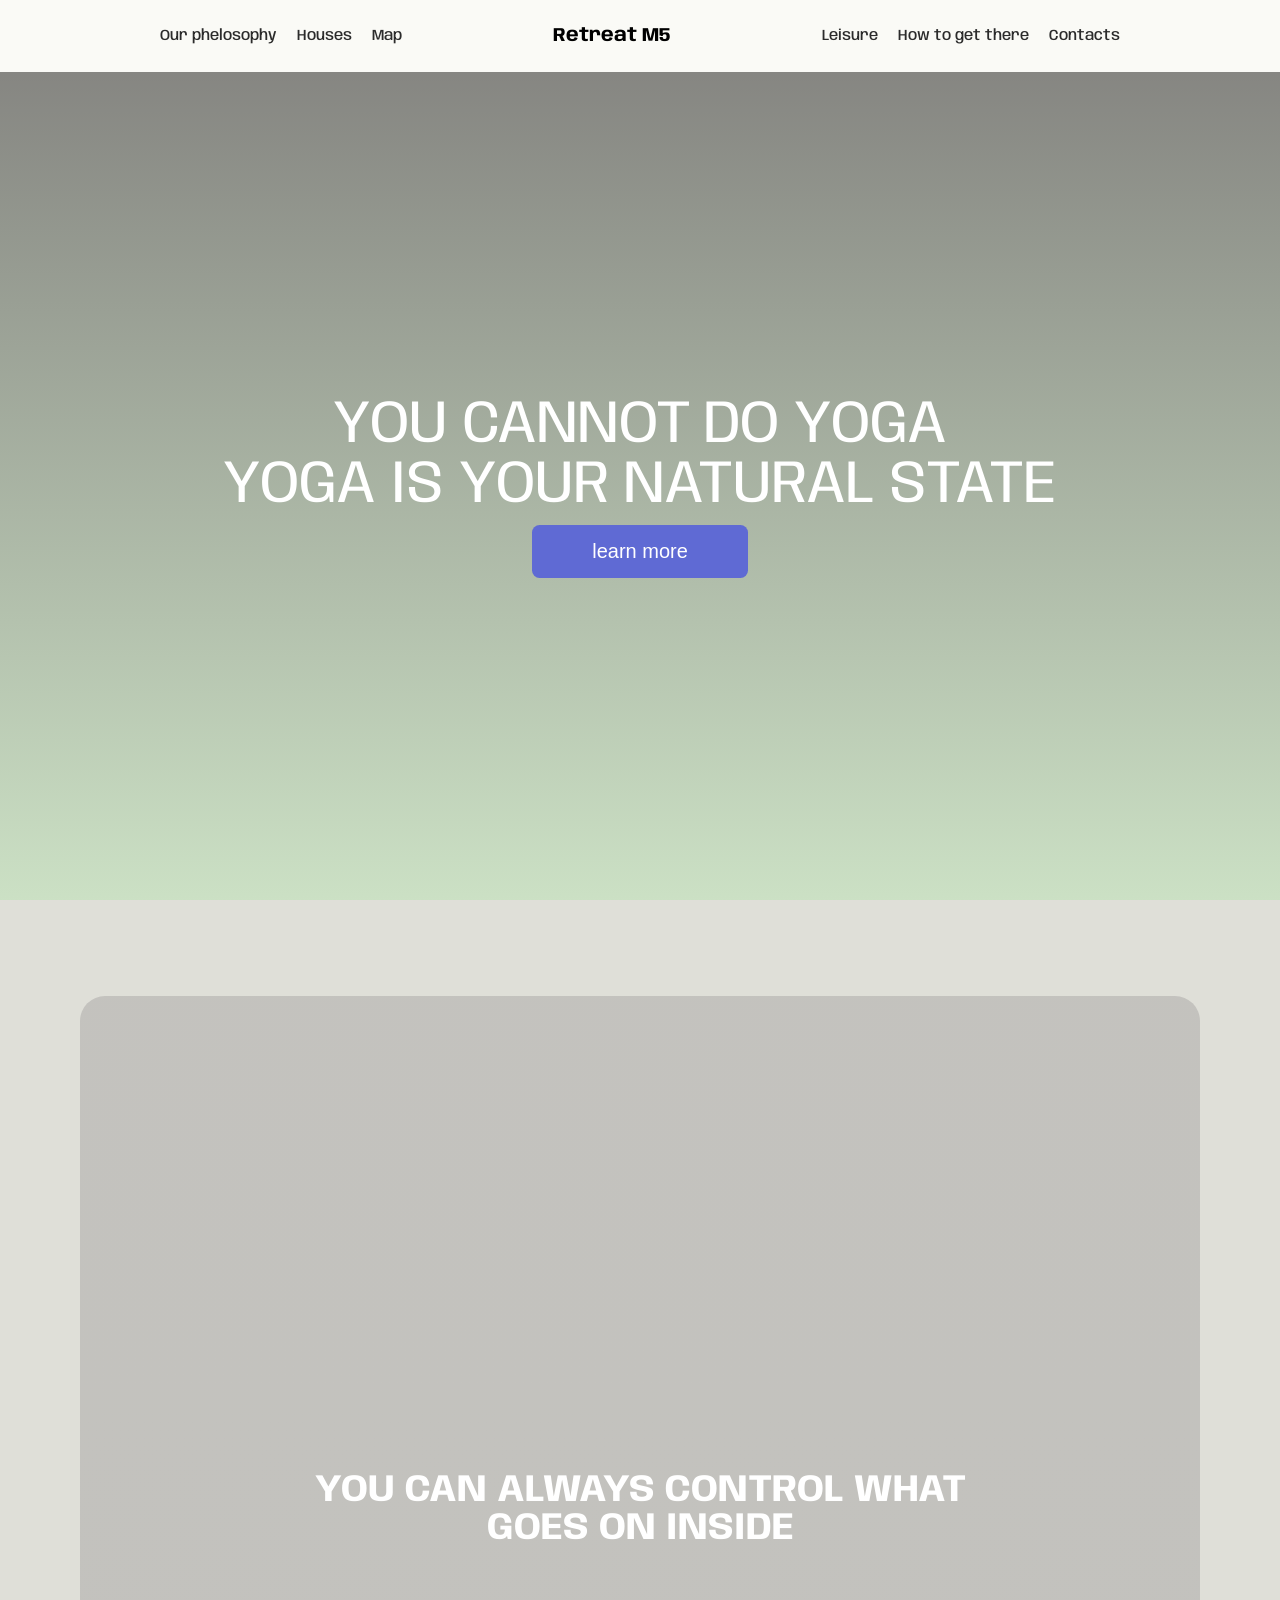
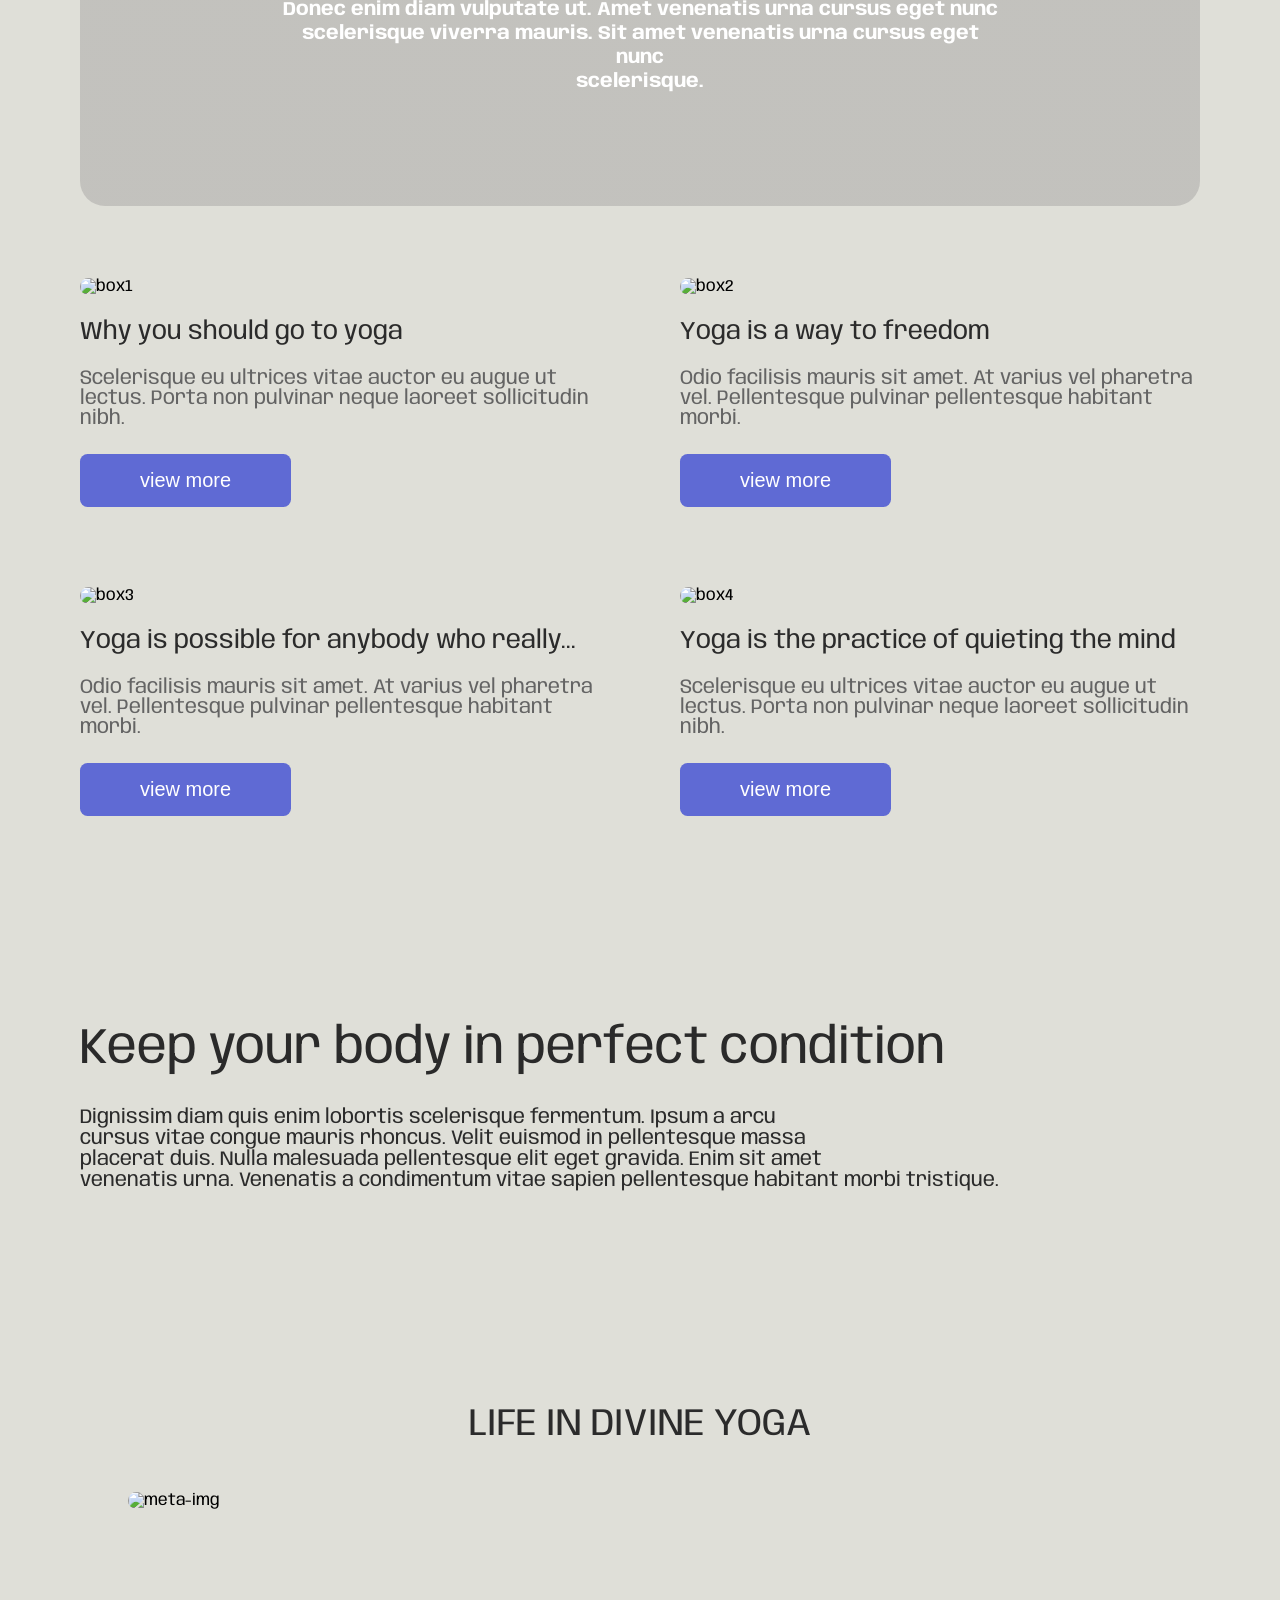
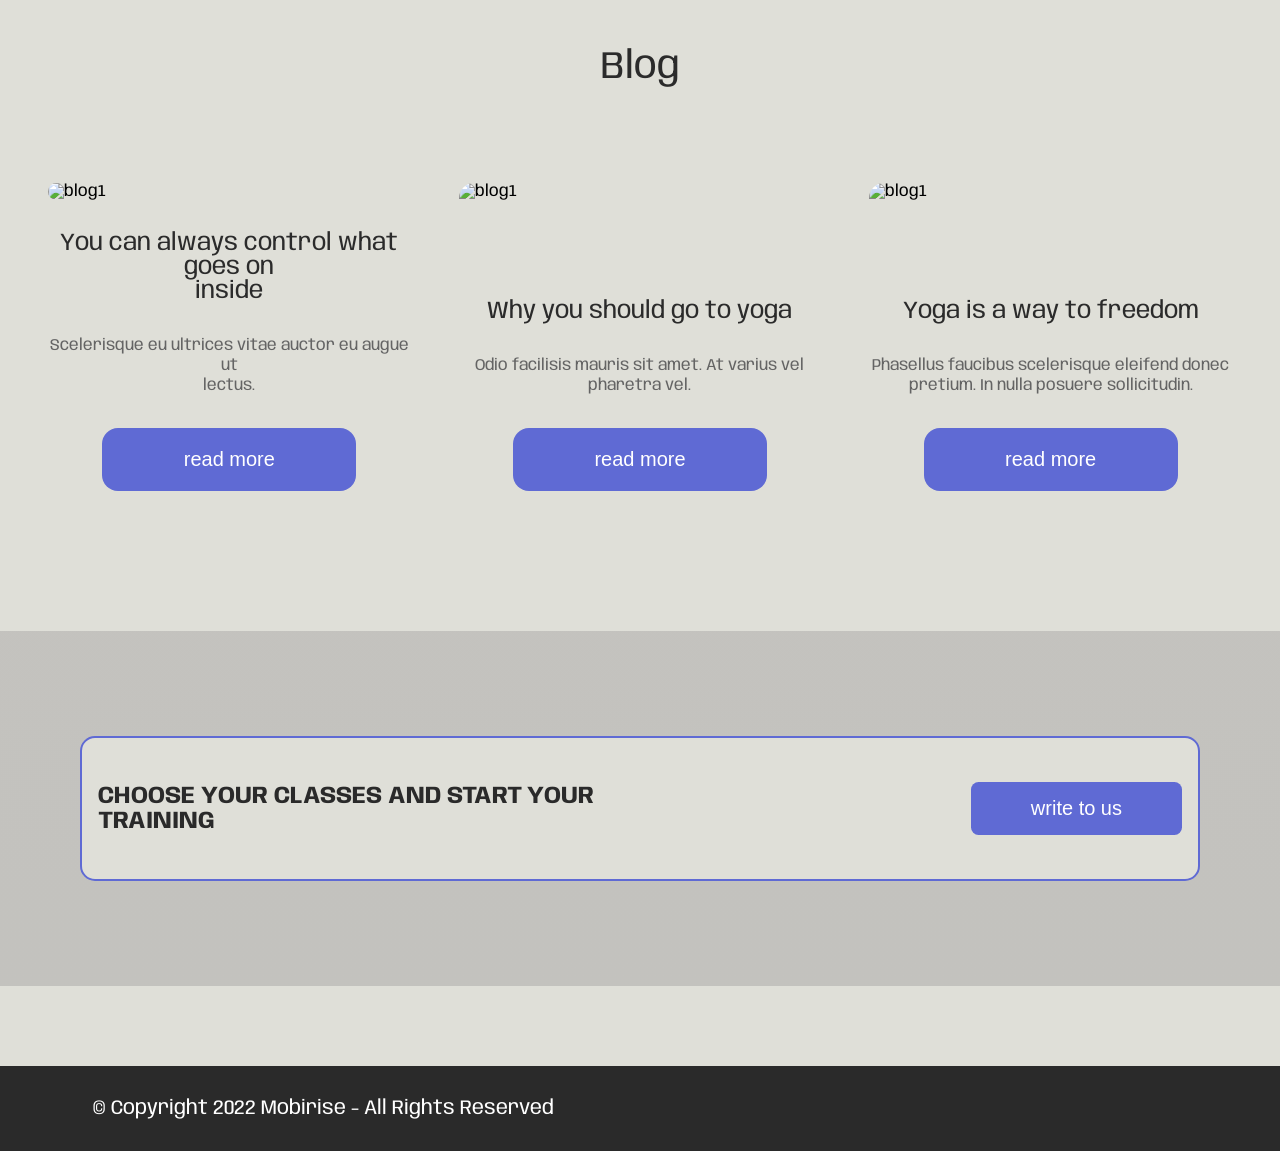
==== index.html @ b6334a44 "first project" ====
<!DOCTYPE html>
<html lang="en">
<head>
    <meta charset="UTF-8">
    <meta name="viewport" content="width=device-width, initial-scale=1.0">
    <title>yoga Retreat M5 design</title>
    <link rel="stylesheet" href="https://cdnjs.cloudflare.com/ajax/libs/font-awesome/7.0.1/css/all.min.css">
    <link rel="stylesheet" href="yoga.css">
</head>
<body>
    <header>
        <div class="hamberger">
            <i class="fa-solid fa-bars" data-visible="true"></i>
            <i class="fa-solid fa-close" data-visible="false"></i>
        </div>
        <nav class=" container desktop-menu">
            <!-- left menu -->
            <ul id="left-menu" class="menus-link">
                <li><a href="#">Our phelosophy</a></li>
                <li><a href="#">Houses</a></li>
                <li><a href="#">Map</a></li>
            </ul>
            <!-- logo -->
            <h1>Retreat M5</h1>
            <!-- right menu -->
            <ul id="right-menu" class="menus-link">
                <li><a href="#">Leisure</a></li>
                <li><a href="#">How to get there</a></li>
                <li><a href="#">Contacts</a></li>
            </ul>
            

        </nav>
        <nav class="mobile-menu" data-visible="false">
            <div class="navigation">
                <h1>Retreat M5</h1>
                <ul class="menus-link">
                <li><a href="#">Our phelosophy</a></li>
                <li><a href="#">Houses</a></li>
                <li><a href="#">Map</a></li>
            </ul>

            <ul class="menus-link">
                <li><a href="#">Leisure</a></li>
                <li><a href="#">How to get there</a></li>
                <li><a href="#">Contacts</a></li>
            </ul>
            <div class="mobile-menu-actions">
                <a href="#" class="btn-primary">book a room</a>
                <a href="#" class="btn-secondry">write to as</a>
            </div>
            </div>
        </nav>
    </header>

    <section class="hero">
        <div class="container">
             <h1>
                YOU CANNOT DO YOGA <br>
                YOGA IS YOUR NATURAL STATE
            </h1>
            <button class="btn">learn more</button>
        </div>
           
    </section>

    <section>
        <div class="container yoga">
            <div class="content">
                <h1>
                    YOU CAN ALWAYS CONTROL WHAT<br> GOES ON INSIDE
                </h1>
                <p>
                    Donec enim diam vulputate ut. Amet venenatis urna cursus eget nunc <br> scelerisque viverra mauris. Sit amet venenatis urna cursus eget nunc <br> scelerisque.
                </p>
            </div>
        </div>
    </section>

    <section>
        <div class="container">
            <div class="boxs">
                <div class="box one">
                    <img src="https://mobirise.com/extensions/retreatm5/outdoor-yoga-classes/assets/images/pexels-chermiti-mohamed-3049225.jpg" alt="box1">
                    <h1>Why you should go to yoga</h1>
                    <p>Scelerisque eu ultrices vitae auctor eu augue ut lectus. Porta non pulvinar neque laoreet sollicitudin nibh.</p>
                    <div>
                         <button class="btn">view more</button>
                    </div>
                   
                </div>
                <div class="box two">
                    <img src="https://mobirise.com/extensions/retreatm5/outdoor-yoga-classes/assets/images/pexels-lucas-pezeta-2985098.jpg" alt="box2">
                    <h1>Yoga is a way to freedom</h1>
                    <p>Odio facilisis mauris sit amet. At varius vel pharetra vel. Pellentesque pulvinar pellentesque habitant morbi.</p>
                    <div>
                         <button class="btn">view more</button>
                    </div>
                </div>
                <div class="box three">
                    <img src="https://mobirise.com/extensions/retreatm5/outdoor-yoga-classes/assets/images/pexels-thiago-2410573.jpg" alt="box3">
                    <h1>Yoga is possible for anybody who really...</h1>
                    <p>Odio facilisis mauris sit amet. At varius vel pharetra vel. Pellentesque pulvinar pellentesque habitant morbi.</p>
                    <div> 
                         <button class="btn">view more</button>
                    </div>
                </div>
                <div class="box four">
                    <img src="https://mobirise.com/extensions/retreatm5/outdoor-yoga-classes/assets/images/pexels-oluremi-adebayo-2908176.jpg" alt="box4">
                    <h1>Yoga is the practice of quieting the mind</h1>
                    <p>Scelerisque eu ultrices vitae auctor eu augue ut lectus. Porta non pulvinar neque laoreet sollicitudin nibh. </p>
                    <div>
                         <button class="btn">view more</button>
                    </div>
                </div>
            </div>
        </div>
    </section>
     
    <section class="perfect-condition">
        <div class="container">
            <h2>Keep your body in perfect condition</h2>
            <p>Dignissim diam quis enim lobortis scelerisque fermentum. Ipsum a arcu<br>
            cursus vitae congue mauris rhoncus. Velit euismod in pellentesque massa<br>
            placerat duis. Nulla malesuada pellentesque elit eget gravida. Enim sit amet<br>
            venenatis urna. Venenatis a condimentum vitae sapien pellentesque
            habitant morbi tristique.
            </p>
        </div>
    </section>
    <section>
        <div class="meta">
            <h1>LIFE IN DIVINE YOGA</h1>
            <img src="https://mobirise.com/extensions/retreatm5/outdoor-yoga-classes/assets/images/pexels-chermiti-mohamed-3049225.jpg" alt="meta-img">
        </div>
    </section>

    <section class="beta">
        <h1>Blog</h1>
        <div class="blogs">
              <div class="blog ten">
                <img src="https://mobirise.com/extensions/retreatm5/outdoor-yoga-classes/assets/images/pexels-andrea-piacquadio-3779750.jpg" alt="blog1">
                <h3>You can always control what goes on <br> inside</h3>
                <p>Scelerisque eu ultrices vitae auctor eu augue ut<br> lectus.</p>
                <button class="btn">read more</button>
            </div>
            <div class="blog eleven">
                <img src="https://mobirise.com/extensions/retreatm5/outdoor-yoga-classes/assets/images/pexels-rfstudio-3820430.jpeg" alt="blog1">
                <h3>Why you should go to yoga</h3>
                <p>Odio facilisis mauris sit amet. At varius vel<br> pharetra vel.</p>
                <button class="btn">read more</button>
            </div>
            <div class="blog two-elev ">
                <img src="https://mobirise.com/extensions/retreatm5/outdoor-yoga-classes/assets/images/pexels-natalie-3759660.jpg" alt="blog1">
                <h3>Yoga is a way to freedom</h3>
                <p>Phasellus faucibus scelerisque eleifend donec<br> pretium. In nulla posuere sollicitudin.</p>
                <button class="btn">read more</button>
            </div>
        </div>
    </section>

    <section class="yoga-classes">
        <div class="container yoga-box">
            <h2>CHOOSE YOUR CLASSES AND START YOUR <br> TRAINING</h2>
            <button class="btn"> write to us</button>
        </div>
    </section>

    <footer >
        <div class="container">
            <p >&copy; Copyright 2022 Mobirise - All Rights Reserved</p>
        </div>
       
    </footer>

   

     <script>
        const hamberger = document.querySelector('.hamberger');
        const mobileMenu = document.querySelector(".mobile-menu");
        const icons = document.querySelectorAll(".hamberger i");

        hamberger.addEventListener("click", function () {
        const isVisible = mobileMenu.getAttribute('data-visible');

        if (isVisible === "true") {
            mobileMenu.setAttribute('data-visible', "false");
            icons[0].setAttribute('data-visible', "true");
            icons[1].setAttribute('data-visible', "false");
            } else {
            mobileMenu.setAttribute('data-visible', "true");
            icons[0].setAttribute('data-visible', "false");
            icons[1].setAttribute('data-visible', "true");
            }
        });
    </script>
</body>
</html>




<!-- const hamberger= document.querySelector('.hambeger');
        const mobileMenu = document.querySelector(".mobile-menu");
        const icons = document.querySelectorAll("i");
        hamberger .addEventListener("click", function(event){
            const isVisble = mobileMenu.getAttribute('data-visible');
            if (isVisble == "true"){
                mobileMenu.setAttribute('data-visible', "false");
                icons[0].setAttribute('data-visible', "true");
                icons[1].setAttribute('data-visible', "false");
            } else if(isVisble == "false"){
                mobileMenu.setAttribute('data-visible', "true");
                icons[0].setAttribute('data-visible', "false");
                icons[1].setAttribute('data-visible', "true");
            }
        }); -->




















    <!-- <h1>font awesome</h1>
    <i class="fa-solid fa-music"></i>
    <i class="fa-solid fa-volume-low"></i>
    <i class="fa-solid fa-volume-high"></i>
    <i class="fa-brands fa-facebook"></i>
    <i class="fa-brands fa-youtube"></i>
    <i class="fa-brands fa-whatsapp"></i>
    <i class="fa-brands fa-instagram"></i>
    
    
        i{
        color: blue;
    }
    .fa-music{
        color: red;
    }
    .fa-volume-low{
        color: burlywood;
    }
    .fa-volume-high{
        color: chartreuse;}-->
---- yoga.css ----
@import url('https://fonts.googleapis.com/css2?family=Anybody:ital,wght@0,100..900;1,100..900&family=Playwrite+NZ+Basic:wght@100..400&family=Roboto:ital,wght@0,100..900;1,100..900&display=swap');
*{
    margin: 0;
    padding: 0;
    box-sizing: border-box;
}
body{
    font-family: "Anybody", sans-serif;
    background-color: #dfdfd8;
}
img{
    width: 100%;
}

.container{
    width: min(90%, 1120px);
    margin-inline: auto;
}
header{
    background-color: #fafaf6;
    height: 4.5rem;
    position: sticky;
    top: 0;
}
.desktop-menu{
    height: 100%;
    display: flex;
    justify-content: space-around;
    align-items: center;
    padding: 10px;
}
.menus-link{
    display: flex;
    gap: 20px;
}
.menus-link li{
    list-style: none;
}
.menus-link li a{
    text-decoration: none;
    font-size: 0.9375rem;
    font-weight: 500;
    line-height: 26px;
    color: #2b2b2b;
    cursor: pointer;
}
.menus-link li a:hover{
    color: rgb(95, 106, 212);
}
.desktop-menu h1{
    font-size: 1.1875rem;
    line-height: 10px;
    color: black;
    font-weight: 700;
}
.hamberger{
        display: none;
    }
.mobile-menu{
    display: none;
}
.mobile-menu-actions{
    display: flex;
    flex-direction: column;
    gap: 10px;
    width: 80%;
}
.btn-primary, .btn-secondry{
    display: inline-block;
    background-color: #5f6ad4;
    padding: 20px;
    text-align: center;
    text-decoration: none;
    margin: 5px;
    color: white;
    font-size: 1.25rem;
    border-radius: 8px;

}
.btn-secondry{
    background-color: transparent;
    border: 1px solid #fff;
}
.hero{
    height: calc(100vh - 4.5rem);
    background: linear-gradient(rgba(0,0,0,0.4),rgba(31, 238, 24, 0.1)), url("https://mobirise.com/extensions/retreatm5/outdoor-yoga-classes/assets/images/pexels-min-an-1234035.jpg") bottom/ cover no-repeat;
    display: flex;
}

.hero .container {
    display: flex;
    justify-content: center;
    align-items: center;
    flex-direction: column;
    color: #fff;
    text-align: center;
    /* width: 100%;    */
    gap: 10px; 
}
.hero .container h1{
    font-size: 3.75rem;
    font-weight: 400;
    line-height: 3.75rem;
}
.hero .container .btn{
    /* width: 13%; */
    background-color: #5f6ad4;
    padding: 0.9375rem 3.75rem;
    border: none;
    border-radius: 0.475rem;
    color: #fff;
    font-size: 1.25rem;
    font-weight: 500;
    line-height: 23px;
    cursor: pointer;
    transition: background-color 0.3s ease-in-out;  
}
.hero .container .btn:hover{
    background-color: #fafaf6;
    color: #2b2b2b;
}
.container{
    gap: 10px;
}
.yoga{
    background: linear-gradient(rgba(154, 151, 151, 0.4), rgba(152, 150, 150, 0.4)), url("https://mobirise.com/extensions/retreatm5/outdoor-yoga-classes/assets/images/pexels-lucas-pezeta-2121066.jpg") center/cover no-repeat;
    display: flex;
    height: 90vh;
    border-radius: 25px;
    margin-top: 6rem;
    color: #fff;
    text-align: center;
    align-items: flex-end;
    
}
.yoga h1{
    font-size: 2.375rem;
    line-height: 2.375rem;
    font-weight: 700;
    text-align: center;
}
.yoga .content{
    display: flex;
    flex-direction: column;
    justify-content: center;
    align-items: center;
    max-width: 728px;
    margin-bottom: 7rem;
    gap: 30px;
    color: white;
    margin-inline: auto;
}
.yoga p{
    font-size: 1.1875rem;
    line-height: 1.5rem;
    font-weight: 700;
    margin-top: 20px;
    text-align: center;
}
.boxs{
    display: grid;
    grid-template-columns: repeat(2,1fr);
    grid-template-rows: repeat(2,1fr);
    gap: 5rem;
    margin-block: 4.5rem;
}
.box {
    display: flex;
    flex-direction: column;
    gap: 1.5625rem; 
}
.box img{
    border-radius: 15px;
    height: 50%;
}
.box h1{
    font-size: 1.5625rem;
    line-height: 1.5rem;
    color: rgb(43, 43, 43);
    font-weight: 400;
}
.box p{
    color: rgb(100, 100, 100);
    font-size: 1.25rem;
    line-height: 1.25rem;
    font-weight: 400;
}

.btn{
    background-color: #5f6ad4;
    padding: 0.9375rem 3.75rem;
    border: none;
    border-radius: 0.475rem;
    color: #fff;
    font-size: 1.25rem;
    font-weight: 500;
    line-height: 23px;
    cursor: pointer;
    transition: background-color 0.3s ease-in-out;
}
.btn:hover{
    background-color: #fafaf6;
    color: #2b2b2b;
}
.perfect-condition{
    height: 438px;
    background: linear-gradient(rgba(154, 151, 151, 0.4), rgba(152, 150, 150, 0.4)), url("https://mobirise.com/extensions/retreatm5/outdoor-yoga-classes/assets/images/pexels-andrea-piacquadio-3779750.jpeg") center/cover no-repeat;
    display: flex;
    justify-content: center;
    align-items: center;
    padding-block: 2rem;
    background-attachment: fixed;
}

.perfect-condition h2{
    color: #2a2a2a;
    font-size: 3.125rem;
    font-weight: 400;
    margin-bottom: 2rem;
}
.perfect-condition p{
    color: #2b2b2b;
    font-size: 1.25rem;
    font-weight: 400;
}
.meta{
    display: flex;
    flex-direction: column;
    justify-content: center;
    align-items: center;
    padding: 5rem 0;
}
.meta img{
    width: 80vw;
    border-radius: 15px;

}
.meta h1{
    font-size: 2.375rem;
    line-height: 2.375rem;
    font-weight: 400;
    color: #2b2b2b;
    align-items: center;
    margin-bottom: 3rem;
}
.beta{
    padding: 60px 0;
}
.beta h1{
    font-size: 2.375rem;
    line-height: 2.375rem;
    font-weight: 400;
    color: #2b2b2b;
    text-align: center;
    margin-bottom: 6rem;
}
.blogs{
    display: grid;
    grid-template-columns: repeat(3,1fr);
    gap: 3rem;
    margin: 0 3rem;
}
.blog{
    display: flex;
    flex-direction: column;
    gap: 2rem;
    justify-content: center;
    align-items: center;
}
.blog img{
    border-radius: 15px;
    height: 50%;
}
.blog h3{
    font-size: 1.5rem;
    line-height: 1.5rem;
    font-weight: 400;
    color: #2b2b2b;
    text-align: center;
}
.blog p{
    text-align: center;
    font-size: 1rem;
    line-height: 1.25rem;
    font-weight: 400;
    color: #646464;
}
.blog .btn{
    width: 70%;
    justify-content: center;
    padding: 20px;
    border-radius: 1rem;
}
.yoga-classes{
    height: 355.188px;
    background: linear-gradient(rgba(154, 151, 151, 0.4), rgba(152, 150, 150, 0.4)), url("https://mobirise.com/extensions/retreatm5/outdoor-yoga-classes/assets/images/pexels-lucas-pezeta-2985098.jpg") center/cover no-repeat;
    display: flex;
    justify-content: center;
    align-items: center;
    padding-block: 2rem;
    margin-block: 5rem;
}
.yoga-box{
    border: 2px solid #5f6ad4;
    border-radius: 15px;
    display: flex;
    justify-content: space-between;
    background-color: #dfdfd8;
    height: 50%;
    align-items: center;
    padding: 1rem;
    color: #2a2a2a;
}
footer{
    background-color:#2a2a2a;
    color: #fff;         
    font-size: 1.25rem;
    padding: 2rem;
}
@media(max-width:768px){
    .desktop-menu{
        display: none;
    }
    header{
        height: 0;
    }
    i{
        z-index: 11111;
    }
    .hamberger{
        display: flex;
        justify-content: center;
        align-items: center;
        position: absolute;
        right: 5%;
        top: 10%;
        background-color: #5f6ad4;
        border-radius: 50%;
        color: white;
        width: 50px;
        height: 50px;
        font-size: 2rem;
    }
    .mobile-menu{
        display: flex;
        flex-direction: column;
        inset: 0 0 0 0;
        position: fixed;
        background-color:#2b2b2b;
        color: white;
        transform: translateX(0%);
        transition: transform 500ms ease-in-out;
    }
    .mobile-menu[data-visible="false"]{
        transform: translateX(100%);
    }
    .hamberger i[data-visible="true"]{
        display: block;
    }
    .hamberger i[data-visible="false"]{
        display: none;
    }
    .mobile-menu .navigation{
        display: flex;
        flex-direction: column;
        align-items: center;
        margin-top: 5rem;
        gap: 1.5rem;
        width: 100%;
    }
    .mobile-menu .navigation .menus-link{
        display: flex;
        flex-direction: column;
        justify-content: center;
        align-items: center;
        
    }
    .mobile-menu h1{
        font-size: 1.875rem;
        font-weight: 700;
        line-height: 1.875rem;
        border-bottom: 1px solid #fff;
        padding: 10px;
    }
    .mobile-menu .navigation .menus-link a{
        color: white;
    }
    .hero{
        height: 100vh;
    }
    .hero h1{
        font-size: 2.3125rem;
        font-weight: 400;
        line-height: 2.5625rem;
    }
    .yoga h1{
        font-size: 2.125rem;
    }
    .yoga p{
        padding: 1rem;
        font-size: 1.3125rem;
    }
    .yoga .content{
        margin-bottom: 2rem;
    }
    .boxs{
        grid-template-columns: 1fr;
       
    }
    .perfect-condition h2{
    font-size: 2.125rem;
    }
    .perfect-condition p{
        font-size: 1.25rem;
    }

    .yoga-box{
        flex-direction: column;
    }
    .blogs{
        grid-template-columns: 1fr      ;
    }
} 




/* @import url('https://fonts.googleapis.com/css2?family=Anybody:ital,wght@0,100..900;1,100..900&family=Playwrite+NZ+Basic:wght@100..400&family=Roboto:ital,wght@0,100..900;1,100..900&display=swap');
*{
    margin: 0;
    padding: 0;
    box-sizing: border-box;
}
body{
    font-family: "Anybody", sans-serif;
}
.container{
    width: (90%,1120px);
    margin-inline: auto;
}
header{
    height: 4.5rem;
    background-color: #fafaf6;
}
.desktop-menu{
    height: 100%;
    display: flex;
    justify-content: space-around;
    align-items: center;
    padding: 10px;
}
.menus-link{
    display: flex;
    gap: 20px;
}
.menus-link li{
    list-style: none;
}
.menus-link li a{
    text-decoration: none;
    color: #2b2b2b;
    font-size: 0.9375rem;
    font-weight: 500;
    line-height: 26px;
    cursor: pointer;
}
.menus-link li a:hover{
    color: #5f6ad4;
}
.desktop-menu h1{
    font-weight: 700;
    color: rgb(0, 0, 0);
    line-height: 19px;
    font-size: 1.1875rem;
} 
.humberger{
    display: none;
}
.mobile-menu{
    display: none;
}
.mobile-menu-actions{
    display: flex;
    flex-direction: column;
    gap: 10px;
    width: 80%;
}
.btn-primary, .btn-secondry{
    display: inline-block;
    background-color: #5f6ad4;
    text-align: center;
    text-decoration: none;
    padding: 20px;
    font-size: 1.25rem;
    margin: 5px;
    border-radius: 8px;
    color: #fff;
}
.btn-secondry{
    background-color: transparent;
    border: 1px solid #fff;
}

@media(max-width:768px){
    .desktop-menu{
        display: none;
    }
    header{
        height: 0;
    }
    i{
        z-index: 1111;
    }
    .humberger{
        display: flex;
        top: 5%;
        right: 5%;
        position: absolute;
        background-color: #5f6ad4;
        width: 50px;
        height: 50px;
        color: #fff;
        border-radius: 50%;
        justify-content: center;
        align-items: center;
        font-size: 2rem;
    }
    .mobile-menu{
        display: flex;
        flex-direction: column;
        position: fixed;
        background-color:#2b2b2b;
        inset: 0 0 0 0;
        color: #fff;
       
        

    }
    .mobile-menu .navigation{
        display: flex;
        flex-direction: column;
        align-items: center;
        margin-top: 8rem;
        gap: 1.5rem;
        color: #fff;
       
    }
    .mobile-menu .navigation h1{
        border-bottom: 1px solid #fff;
        font-size: 1.875rem;
        font-weight: 700;
        padding: 10px;
        line-height: 1.875rem;
        border-bottom: 1px solid #fff;
        padding: 10px;
    }
    .mobile-menu .navigation .menus-link{
        display: flex;
        align-items: center;
        flex-direction: column;
        justify-content: center;
        color: #fff;
        
    }
    .mobile-menu .navigation .menus-link a{
        color: #fff;
    }
} */











/* https://fontawesome.com/icons/volume-low?f=classic&s=solid */
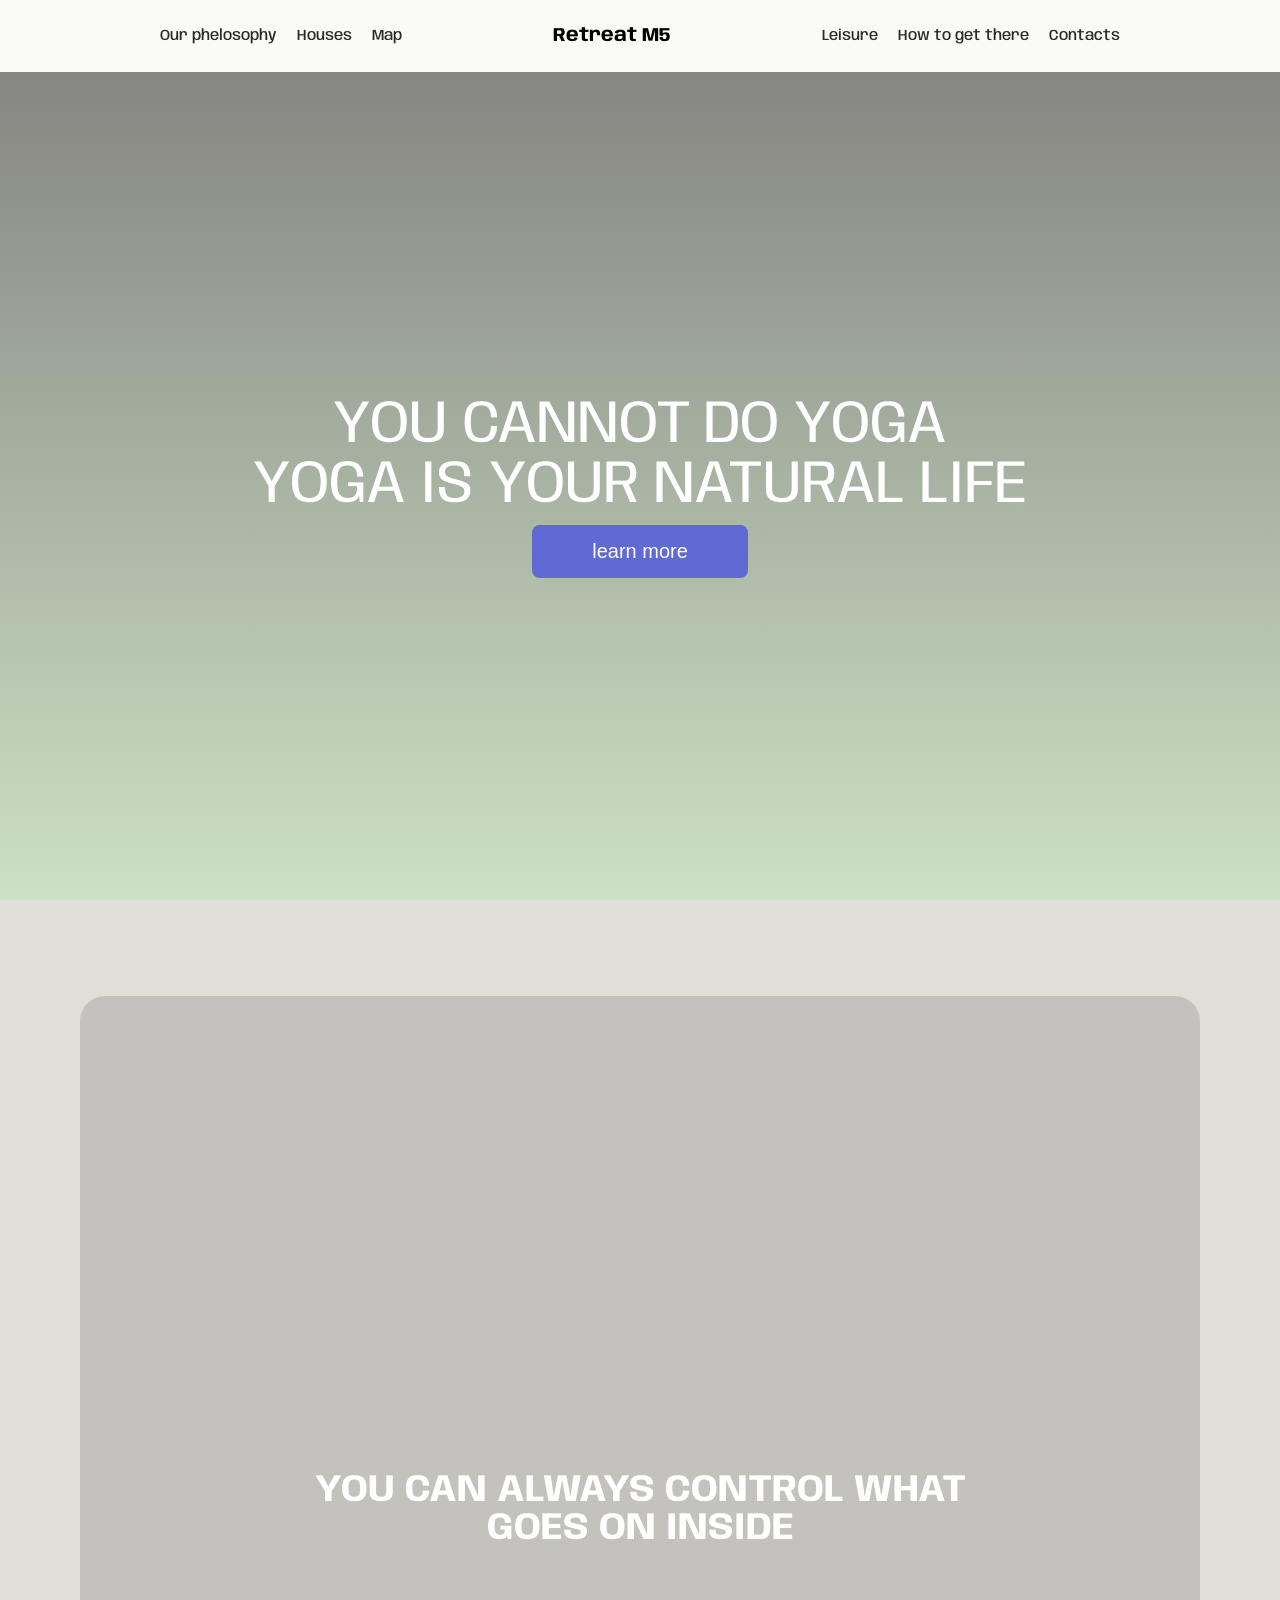
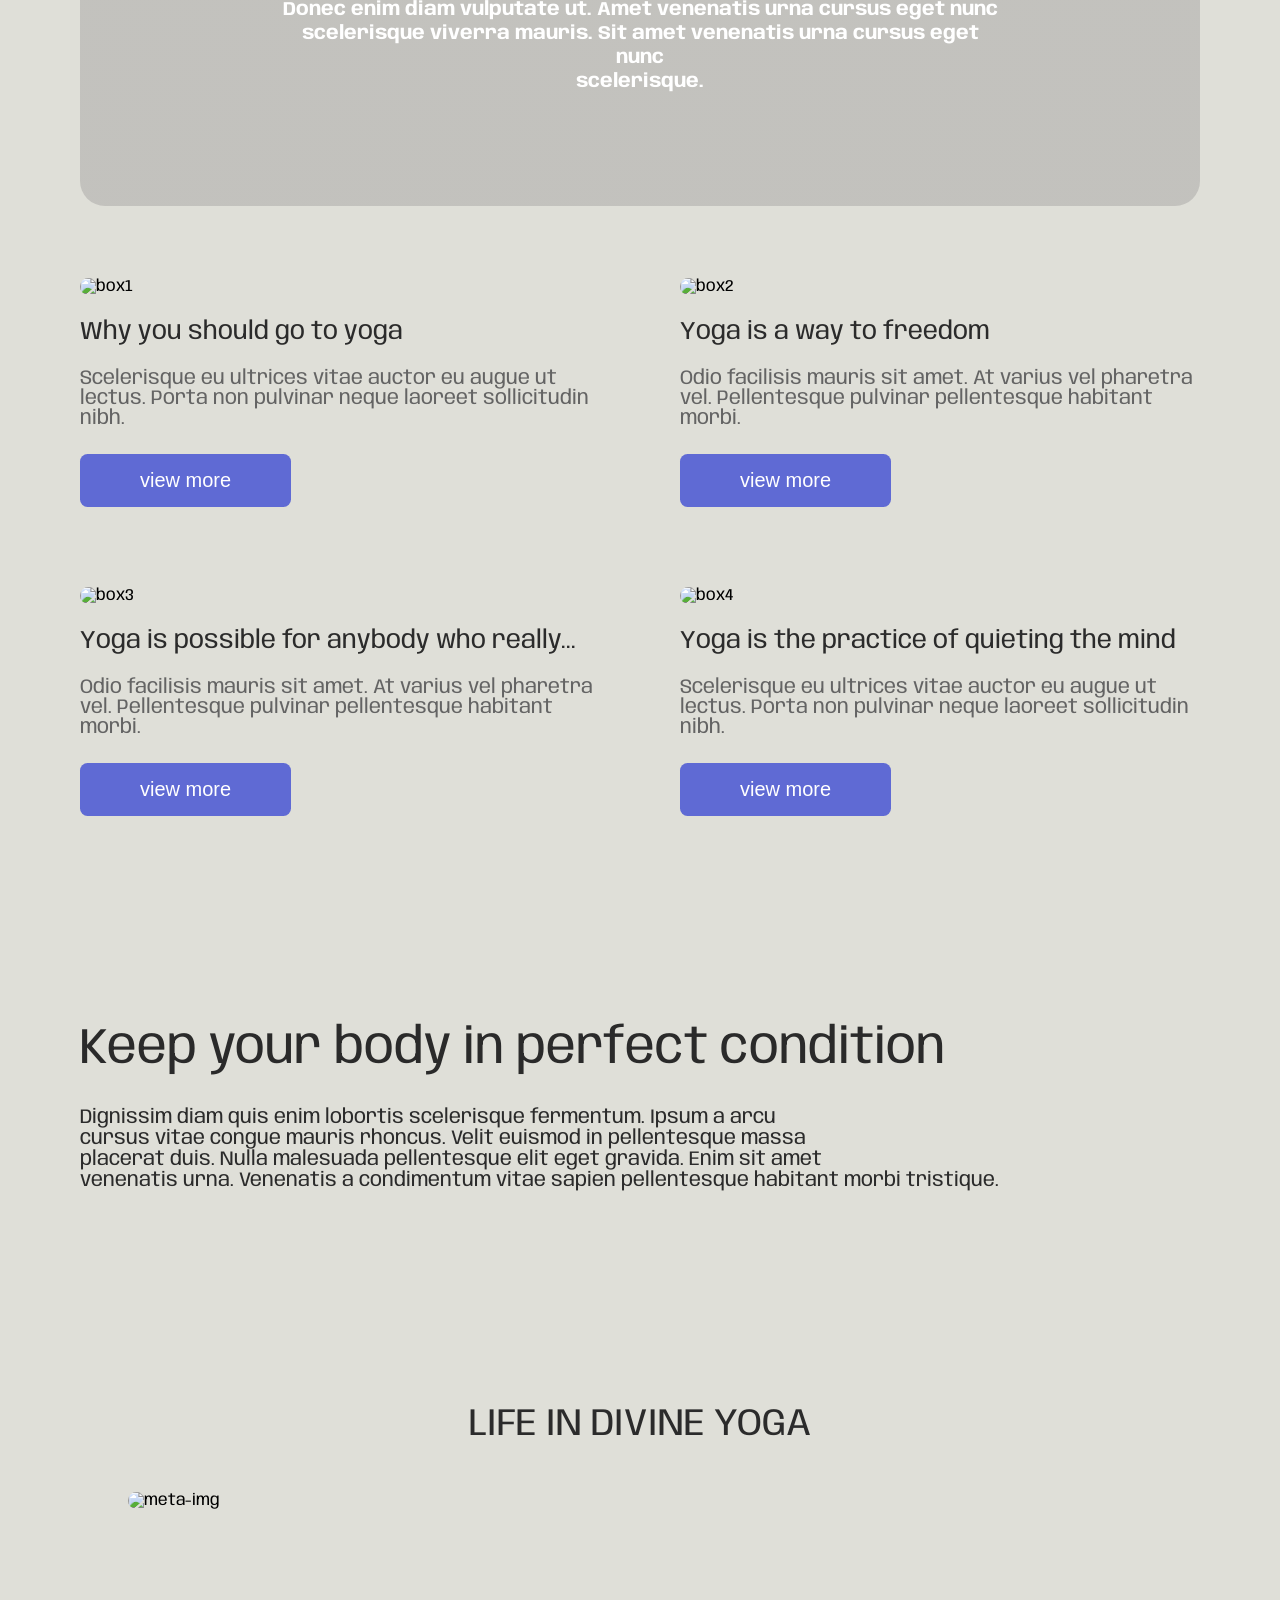
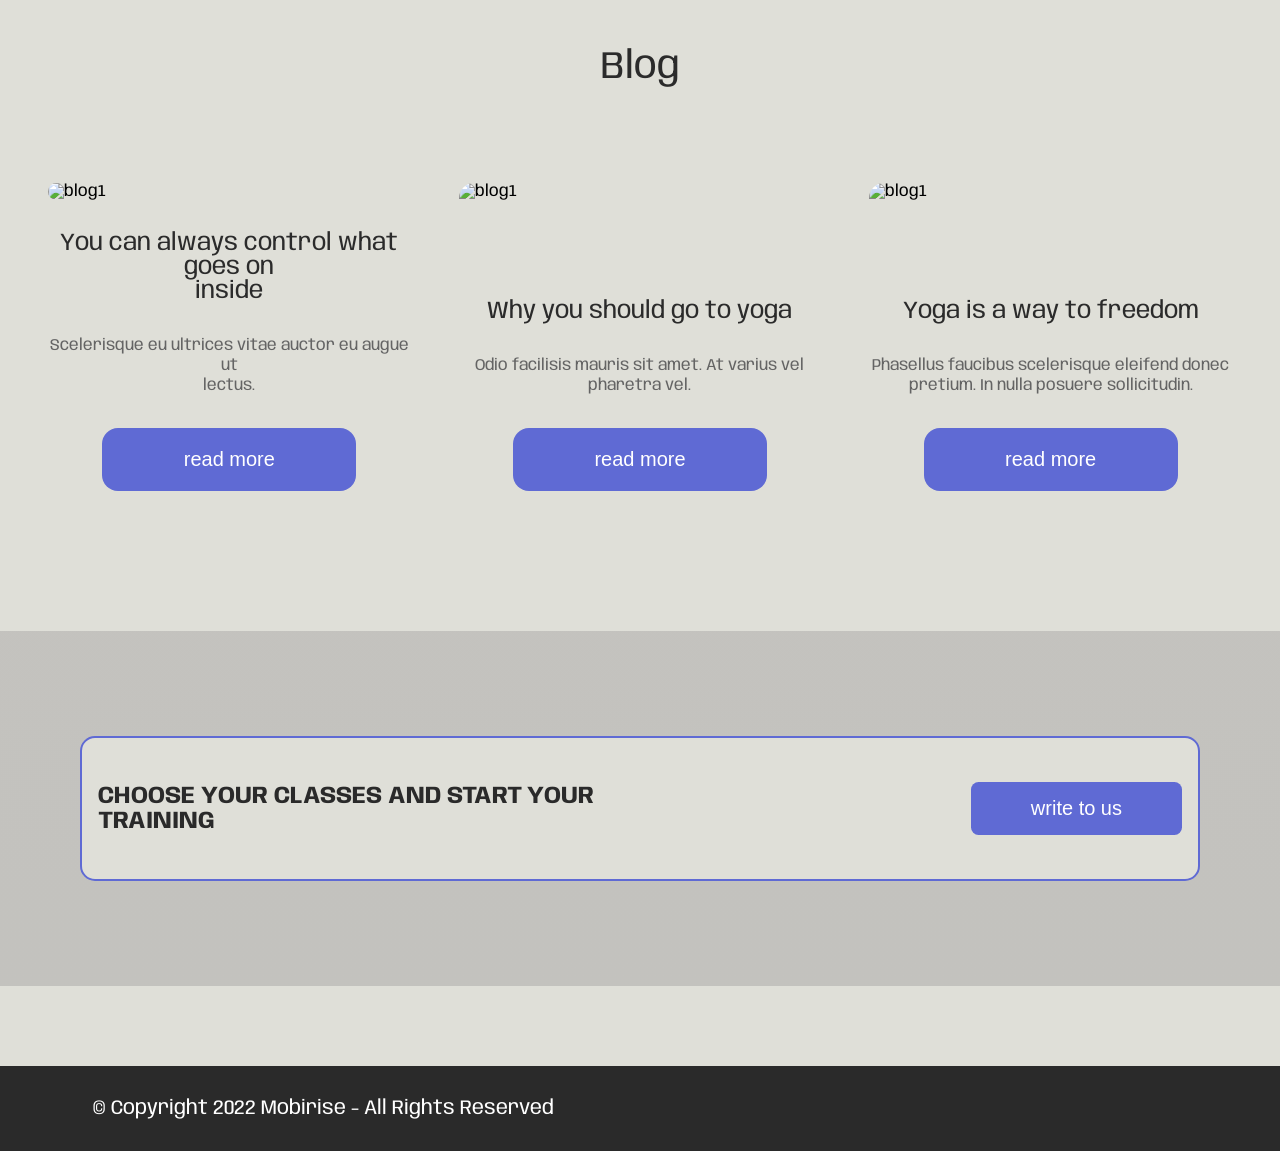
==== commit 59faac41: "changed text hero" ====
--- a/index.html
+++ b/index.html
@@ -57,7 +57,7 @@
         <div class="container">
              <h1>
                 YOU CANNOT DO YOGA <br>
-                YOGA IS YOUR NATURAL STATE
+                YOGA IS YOUR NATURAL LIFE
             </h1>
             <button class="btn">learn more</button>
         </div>
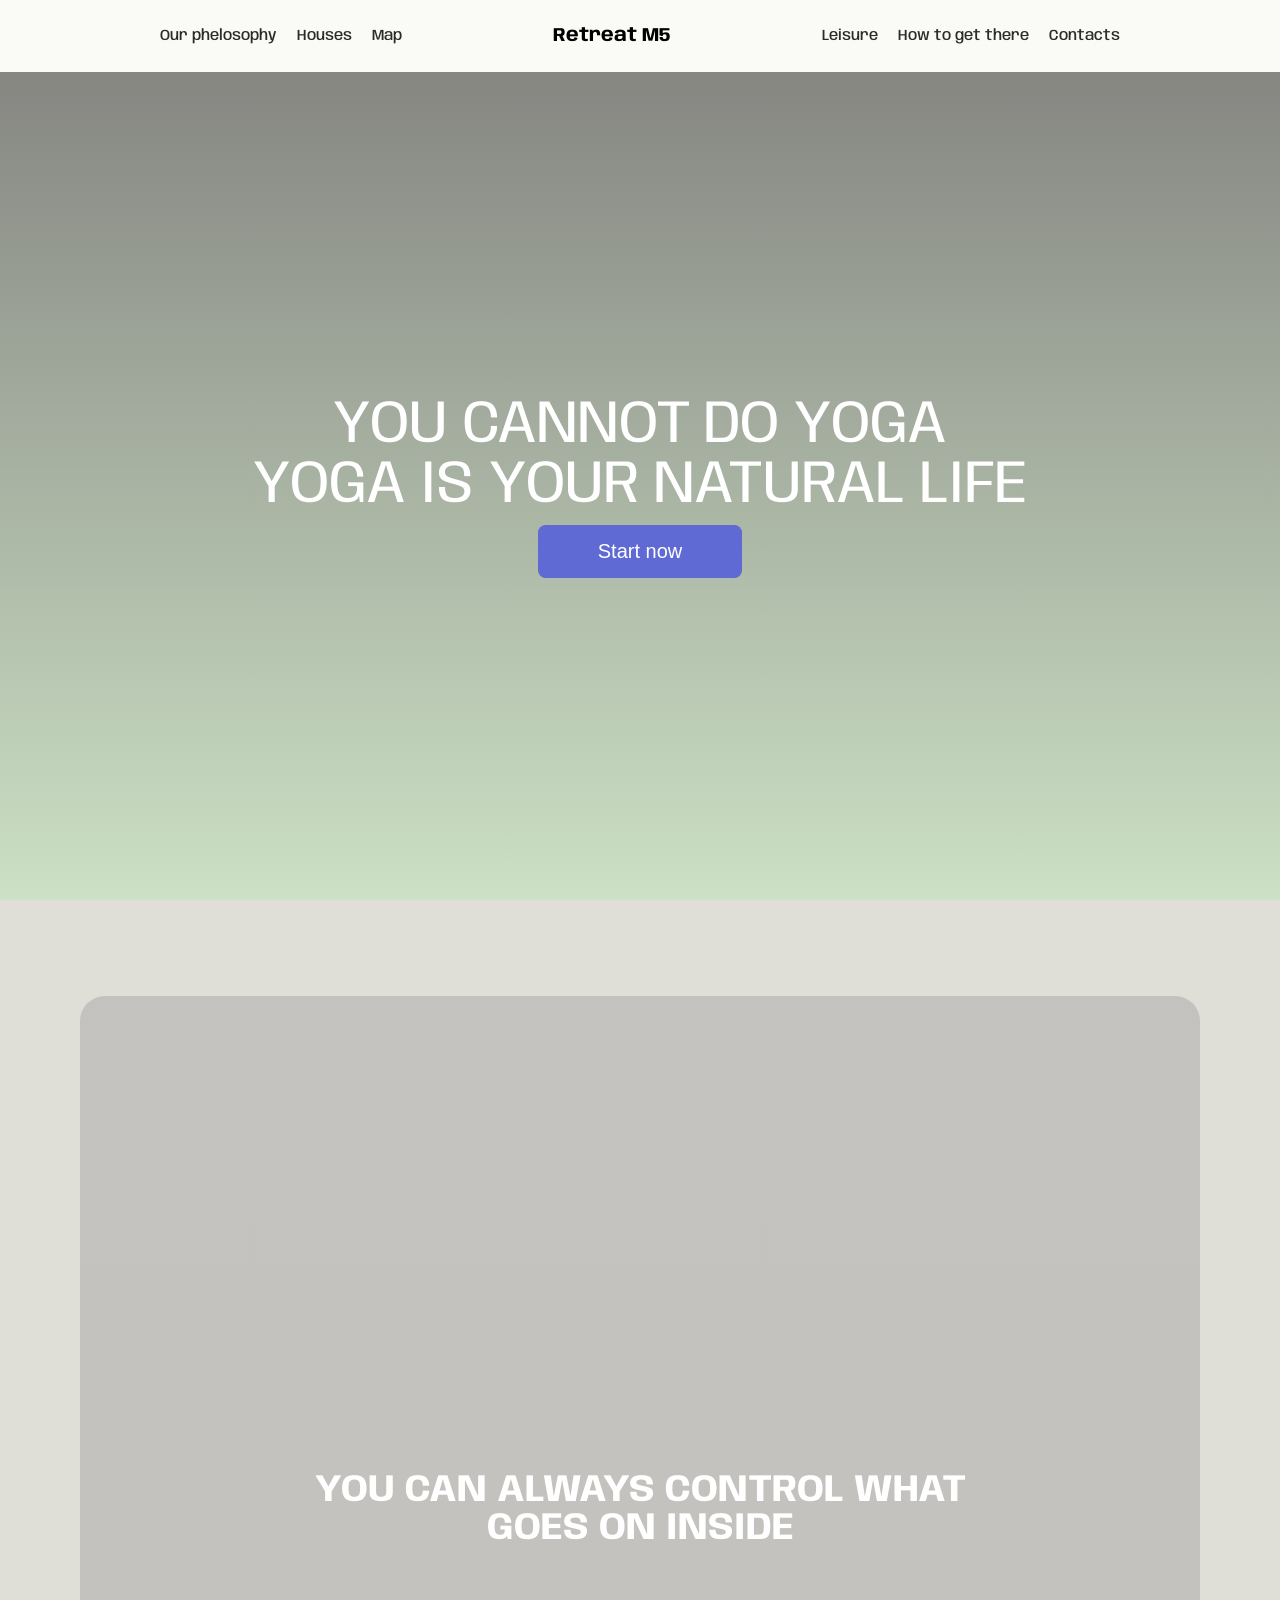
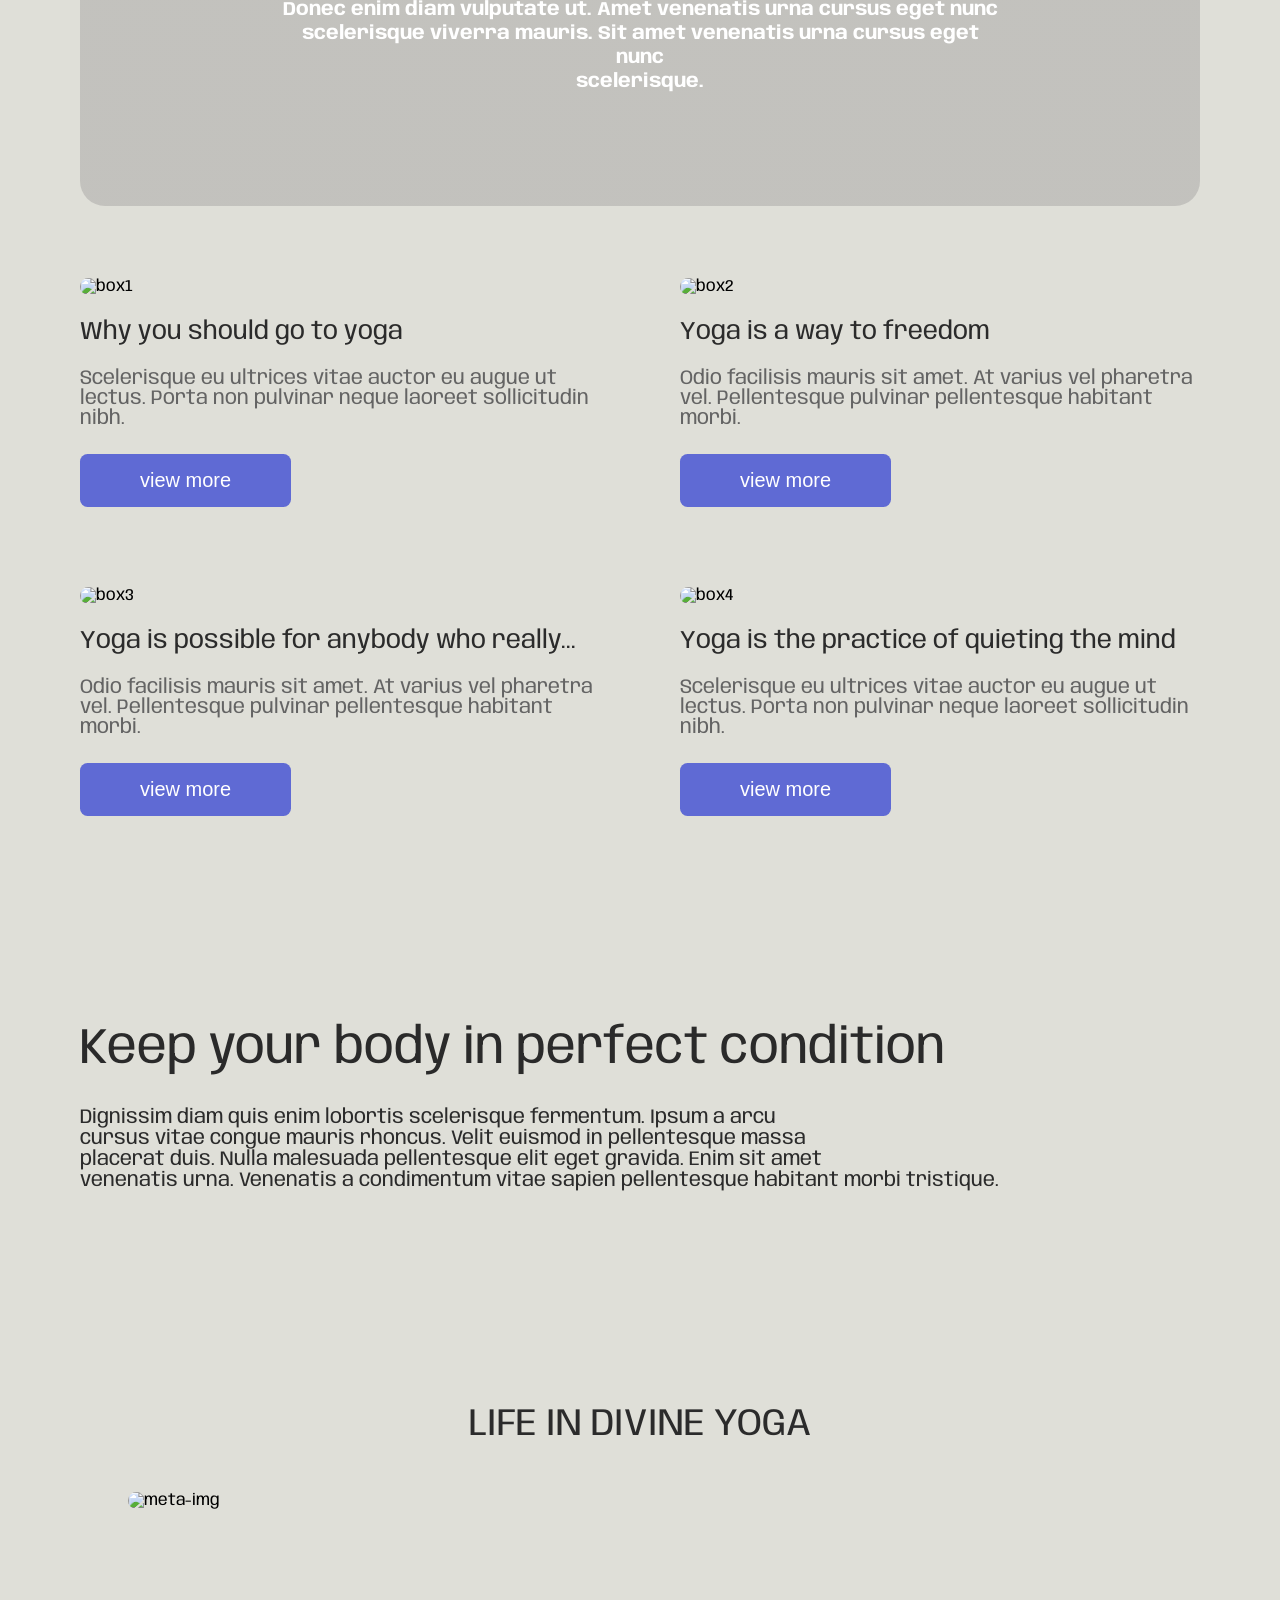
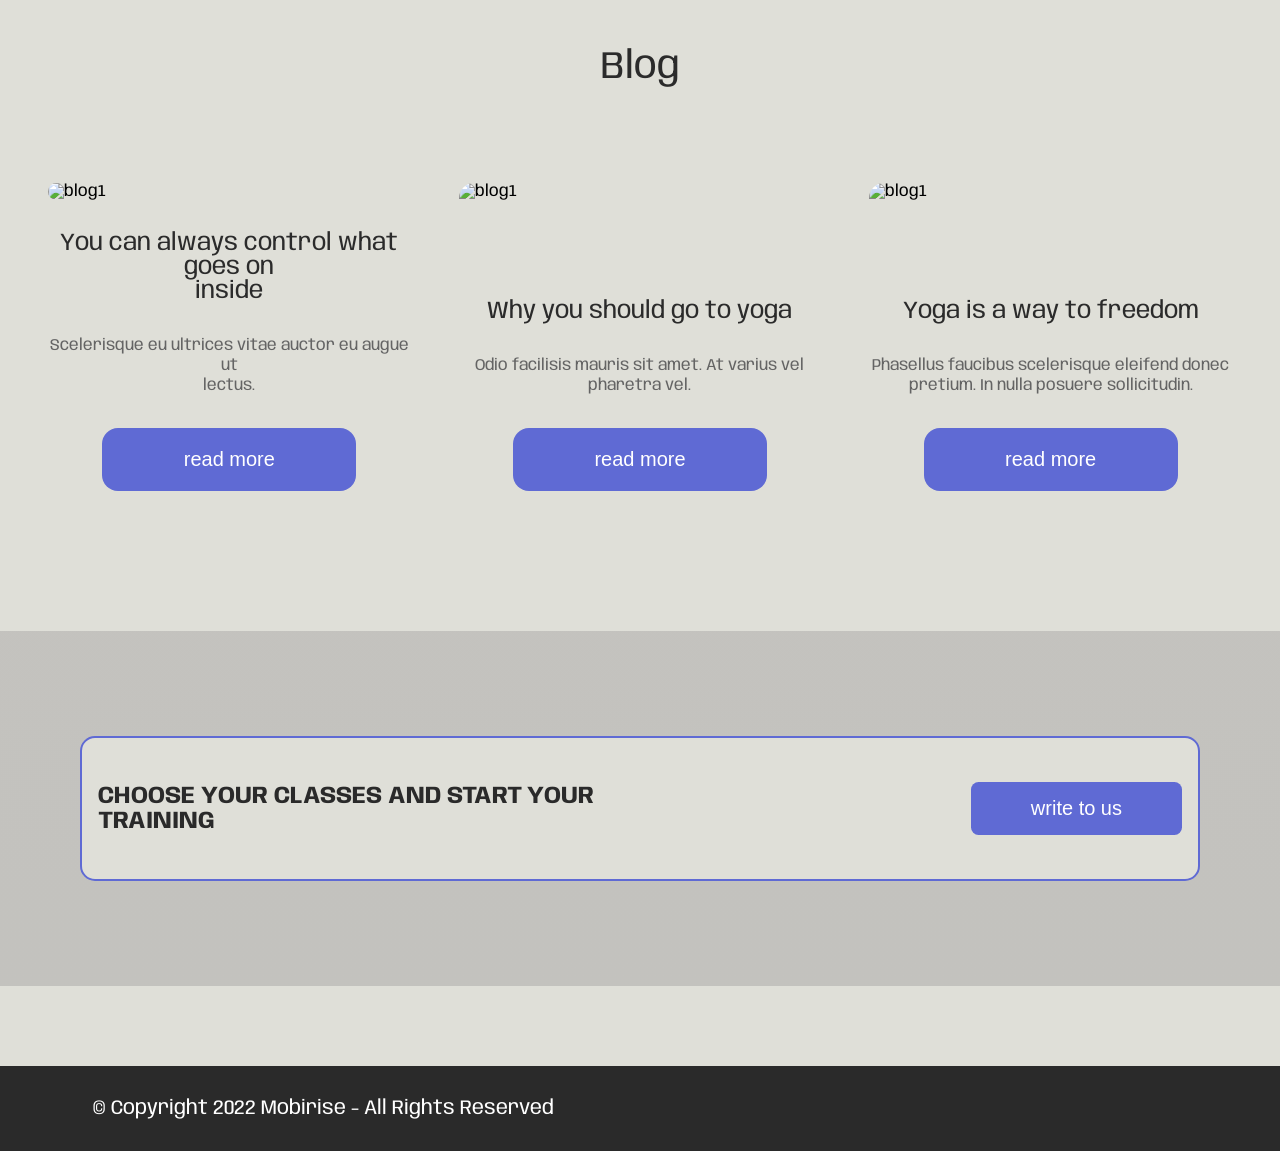
==== commit 04cd1cf5: "changed text hero and botton" ====
--- a/index.html
+++ b/index.html
@@ -59,7 +59,7 @@
                 YOU CANNOT DO YOGA <br>
                 YOGA IS YOUR NATURAL LIFE
             </h1>
-            <button class="btn">learn more</button>
+            <button class="btn">Start now</button>
         </div>
            
     </section>
--- a/yoga.css
+++ b/yoga.css
@@ -67,7 +67,7 @@
 }
 .btn-primary, .btn-secondry{
     display: inline-block;
-    background-color: #5f6ad4;
+    background-color: #0a9fee;
     padding: 20px;
     text-align: center;
     text-decoration: none;
